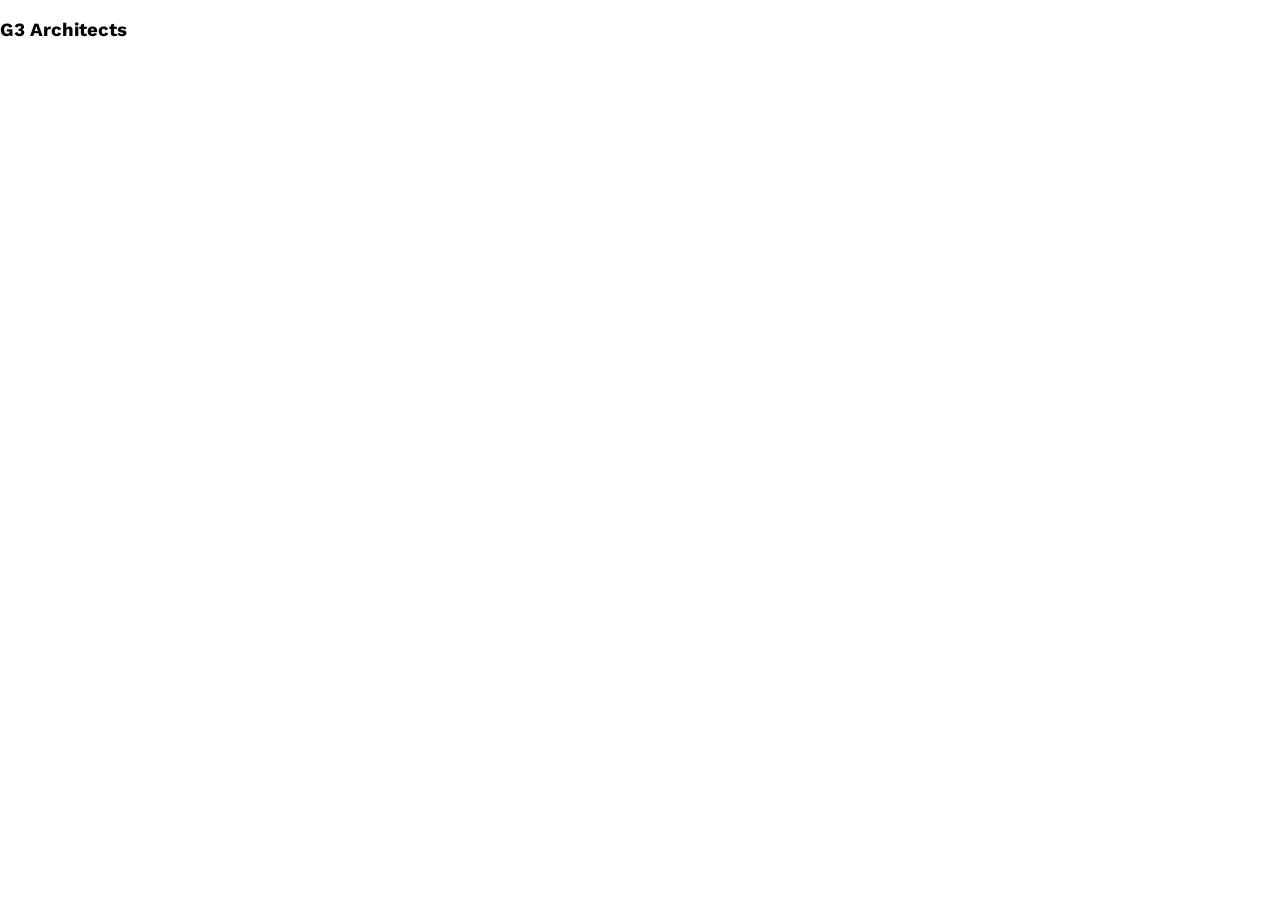
==== g3-architects-resources/index.html @ f243bf4b "G3 Architects- added font" ====
<!DOCTYPE html>
<html lang="en">
<head>
    <meta charset="UTF-8">
    <meta name="viewport" content="width=device-width, initial-scale=1.0">
    <title>Document</title>
    <link rel="stylesheet" href="styles/g3_styles.css">
</head>
<body>
    <header class="work-sans">
        <nav>
            <h3>G3 Architects</h3>
        </nav>
    </header>
</body>
</html>
---- g3-architects-resources/styles/g3_styles.css ----
@import url('https://fonts.googleapis.com/css2?family=Work+Sans:ital,wght@0,100..900;1,100..900&display=swap');


.work-sans {
  font-family: "Work Sans", sans-serif;
  font-optical-sizing: auto;
  font-weight: 400;
  font-style: normal;
}

body{
    margin: 0;
    padding: 0;
}
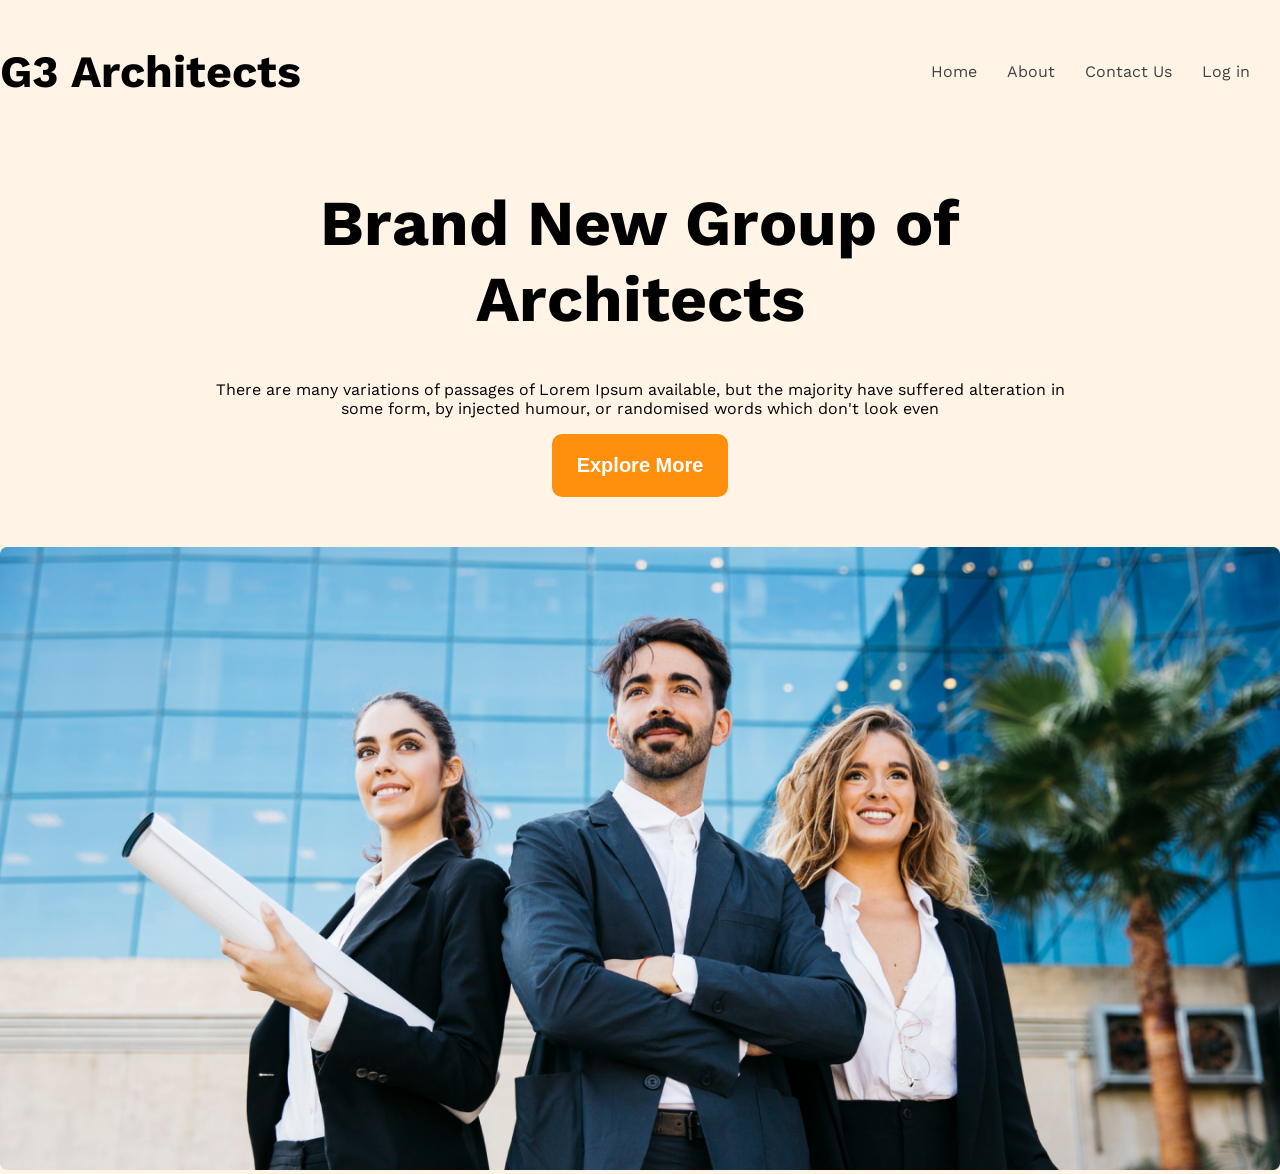
==== commit 3a9b017f: "G3 Architects- added header content including navbar and banner" ====
--- a/g3-architects-resources/index.html
+++ b/g3-architects-resources/index.html
@@ -7,10 +7,24 @@
     <link rel="stylesheet" href="styles/g3_styles.css">
 </head>
 <body>
-    <header class="work-sans">
-        <nav>
-            <h3>G3 Architects</h3>
+    <header class="work-sans bg-color">
+        <nav class="navbar display-flex">
+            <h3 class="brand">G3 Architects</h3>
+            <ul class="nav_links display-flex">
+                <li class="nav_item"><a href="" class="nav_link dark02">Home</a></li>
+                <li class="nav_item"><a href="" class="nav_link dark02">About</a></li>
+                <li class="nav_item"><a href="" class="nav_link dark02">Contact Us</a></li>
+                <li class="nav_item"><a href="" class="nav_link dark02">Log in</a></li>
+            </ul>
         </nav>
+        <div class="banner">
+            <div class="banner-content">
+                <h1 class="banner-title">Brand New Group of Architects</h1>
+                <p class="banner-description">There are many variations of passages of Lorem Ipsum available, but the majority have suffered alteration in some form, by injected humour, or randomised words which don't look even</p>
+                <button class="btn-primary">Explore More</button>
+            </div>
+            <img class="banner-img" src="images/banner.png" alt="">
+        </div>
     </header>
 </body>
 </html>
--- a/g3-architects-resources/styles/g3_styles.css
+++ b/g3-architects-resources/styles/g3_styles.css
@@ -8,7 +8,92 @@
   font-style: normal;
 }
 
+/* shared styles */
+.dark01{
+    color: rgba(19, 19, 19, 1);
+}
+
+.dark02{
+    color: rgba(66, 66, 66, 1);
+}
+
+.dark03{
+    color: rgba(114, 114, 114, 1)
+}
+
+.bg-color{
+    background-color: rgba(255, 144, 14, 0.1);
+}
+
+.display-flex{
+    display: flex;
+}
+
+.btn-primary{
+    font-weight: 600;
+    background-color: rgba(255, 144, 14, 1);
+    color: white;
+    padding: 20px 25px;
+    font-size: 1.25rem;
+    border: none;
+    border-radius: 10px;
+}
+
+
 body{
     margin: 0;
     padding: 0;
+}
+
+/* header styles */
+header{
+    width: 100vw;
+}
+/* navbar styles */
+.navbar{
+    justify-content: space-between;
+    align-items: center;
+}
+
+.brand{
+    font-weight: bold;
+    font-size: 2.8rem;
+}
+
+.nav_item{
+    list-style: none;
+    margin-right: 30px;
+}
+
+.nav_link{
+    text-decoration: none;
+}
+
+.navbar, .banner{
+    max-width: 1440px;
+    margin: 0 auto;
+}
+
+/* banner styles */
+
+.banner-content{
+    max-width: 850px;
+    margin: 0 auto;
+    text-align: center;
+    margin-bottom: 50px;
+}
+
+.banner-title{
+    font-weight: 700;
+    font-size: 4rem;
+}
+
+.banner-img{
+    width: 100%;
+}
+
+@media screen and (max-width:576px){
+    .navbar, .nav_links{
+        flex-direction: column;
+    }
 }
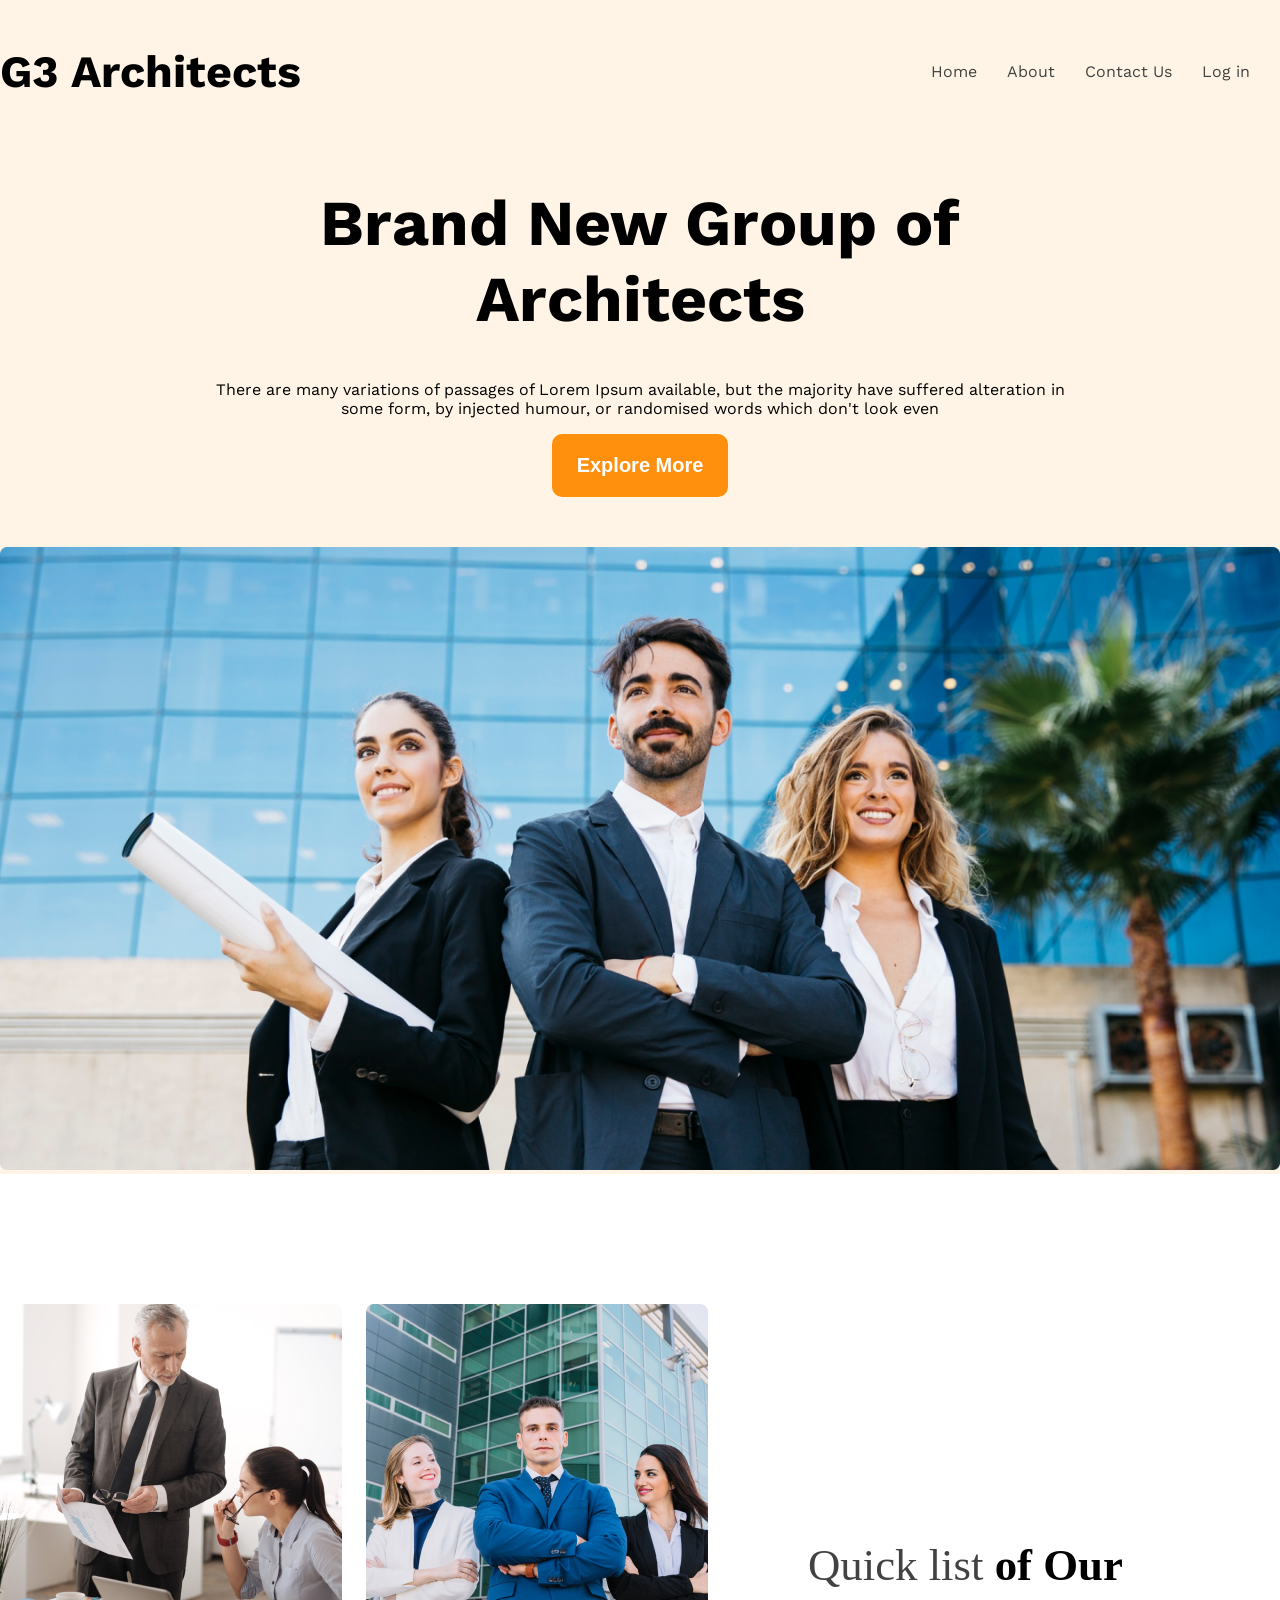
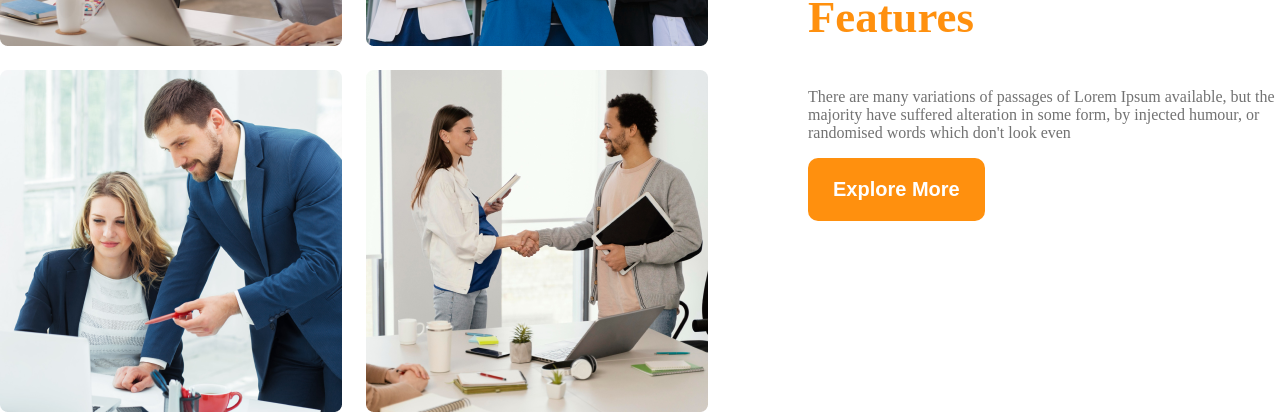
==== commit 7560b958: "G3 Architects- added teams section" ====
--- a/g3-architects-resources/index.html
+++ b/g3-architects-resources/index.html
@@ -26,5 +26,21 @@
             <img class="banner-img" src="images/banner.png" alt="">
         </div>
     </header>
+
+    <main>
+        <section class="teams display-flex">
+            <div class="team-img-container">
+                <img src="images/team1.png" alt="">
+                <img src="images/team2.png" alt="">
+                <img src="images/team3.png" alt="">
+                <img src="images/team4.png" alt="">
+            </div>
+            <div class="team-features">
+                <h3 class="feature-title"> <span id="quick-list" class="dark02">Quick list</span> of Our <span id="features">Features</span></h3>
+                <p class="feature-description dark03">There are many variations of passages of Lorem Ipsum available, but the majority have suffered alteration in some form, by injected humour, or randomised words which don't look even</p>
+                <button class="btn-primary btn-primary-res ">Explore More</button>
+            </div>
+        </section>
+    </main>
 </body>
 </html>
--- a/g3-architects-resources/styles/g3_styles.css
+++ b/g3-architects-resources/styles/g3_styles.css
@@ -39,6 +39,14 @@
     border-radius: 10px;
 }
 
+main{
+    max-width: 1440px;
+    margin: 0 auto;
+}
+
+main > section{
+    margin-top: 130px;
+}
 
 body{
     margin: 0;
@@ -46,9 +54,7 @@
 }
 
 /* header styles */
-header{
-    width: 100vw;
-}
+
 /* navbar styles */
 .navbar{
     justify-content: space-between;
@@ -92,8 +98,60 @@
     width: 100%;
 }
 
+/* team section design */
+.teams{
+    width: 100%;
+    align-items: center;
+}
+.team-img-container{
+    display: grid;
+    grid-template-columns: repeat(2,1fr);
+    gap: 24px;
+}
+.team-features{
+    max-width: 530px;
+    margin-left: 100px;
+}
+
+.feature-title{
+    font-size: 2.8rem;
+}
+
+#quick-list{
+    font-weight: 500;
+}
+#features{
+    color: #FF900E;
+}
+
+
+/* small size device */
 @media screen and (max-width:576px){
-    .navbar, .nav_links{
+    .navbar, 
+    .nav_links,
+    .teams
+    {
         flex-direction: column;
     }
+
+    .team-img-container{
+        grid-template-columns: repeat(1,1fr);
+    }
+    .team-features{
+        margin-left: 10px;
+        
+    }
+}
+
+/* medium size device */
+@media screen and (min-width:576px) and (max-width:992px){
+    .teams{
+        flex-direction: column;
+    }
+    .team-features{
+        margin: 0 auto;
+    }
+    .btn-primary-res{
+        margin-left: 180px ;
+    }
 }
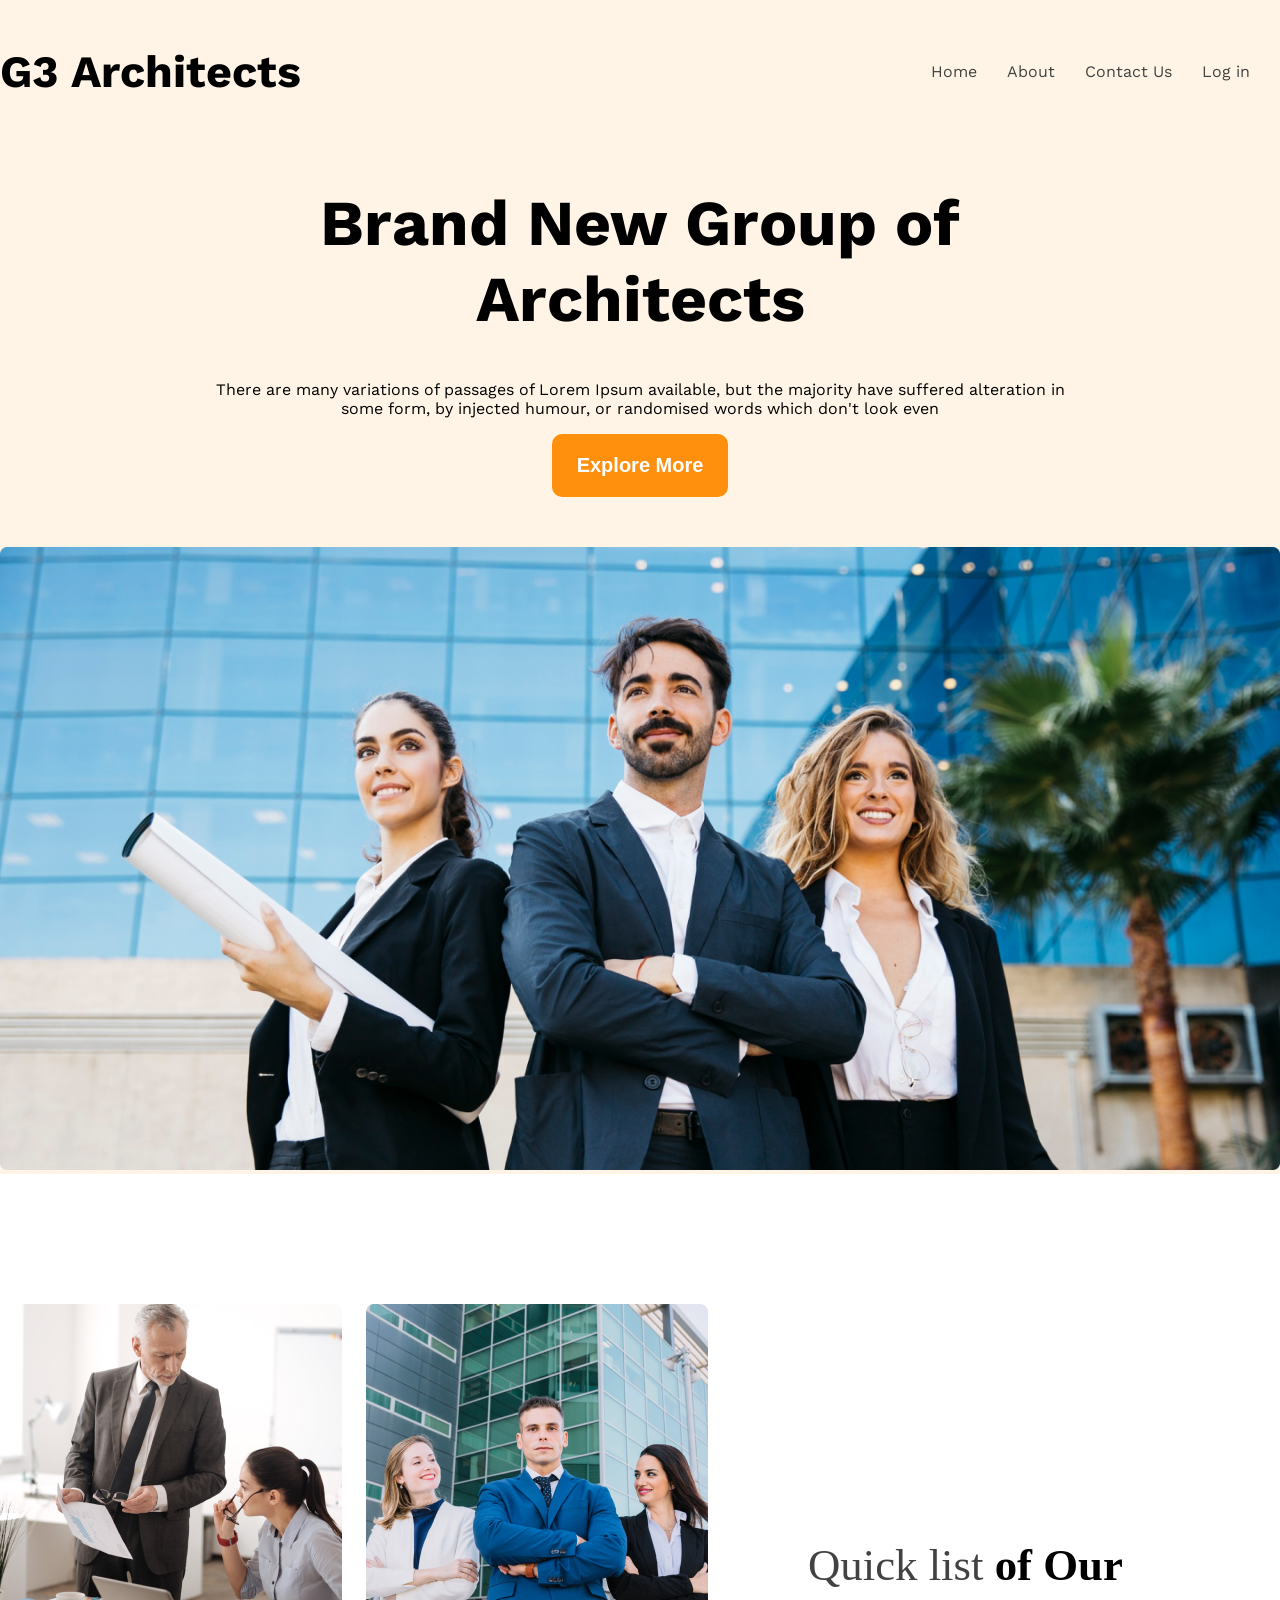
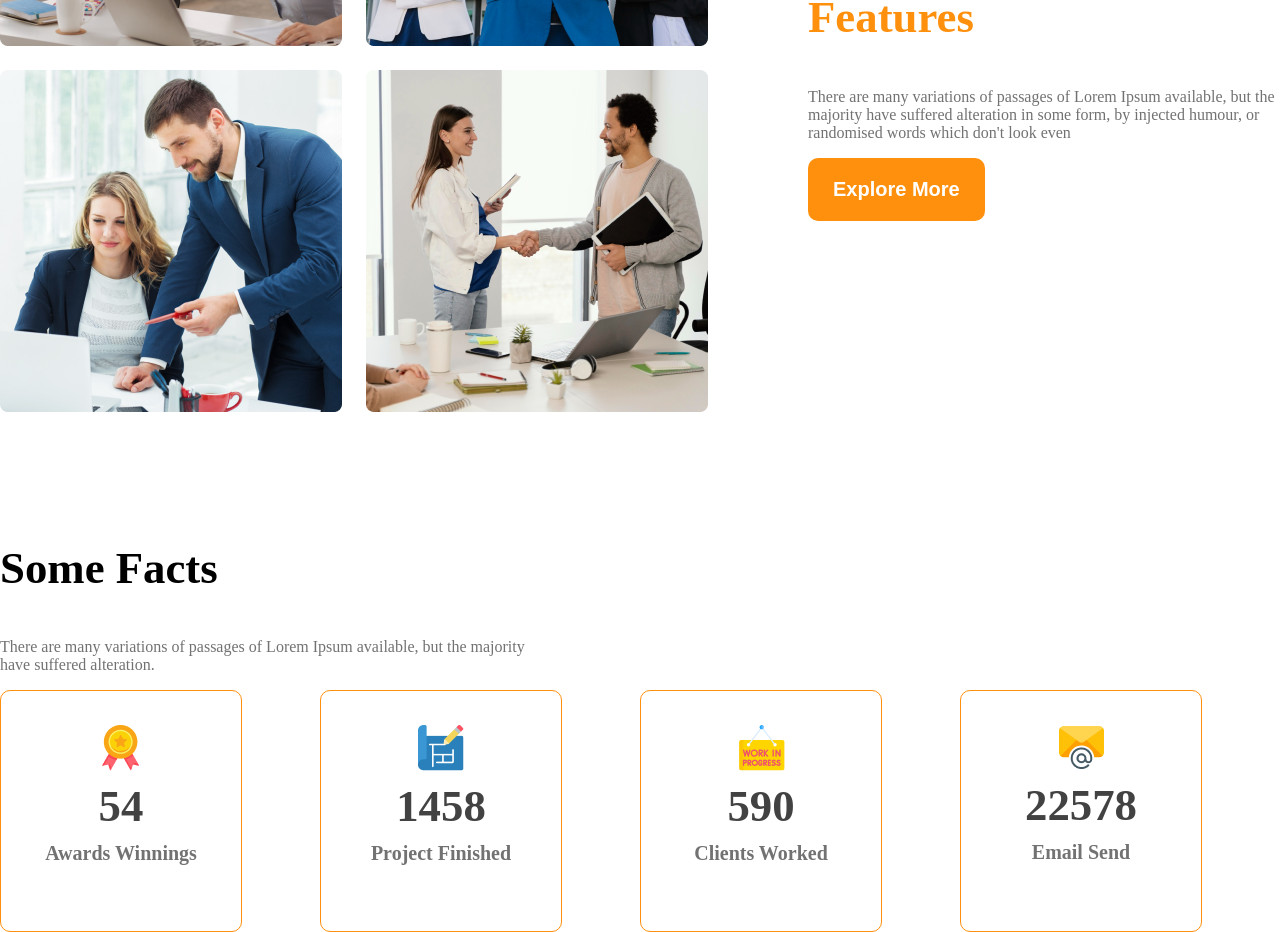
==== commit c939c43d: "added some facts section" ====
--- a/g3-architects-resources/index.html
+++ b/g3-architects-resources/index.html
@@ -36,9 +36,44 @@
                 <img src="images/team4.png" alt="">
             </div>
             <div class="team-features">
-                <h3 class="feature-title"> <span id="quick-list" class="dark02">Quick list</span> of Our <span id="features">Features</span></h3>
+                <h3 class="section-title"> <span id="quick-list" class="dark02">Quick list</span> of Our <span id="features">Features</span></h3>
                 <p class="feature-description dark03">There are many variations of passages of Lorem Ipsum available, but the majority have suffered alteration in some form, by injected humour, or randomised words which don't look even</p>
                 <button class="btn-primary btn-primary-res ">Explore More</button>
+            </div>
+        </section>
+
+        <section class="some-facts">
+            <h3 class="section-title section-title-res">Some Facts</h3>
+            <p class="dark03 fact-description">There are many variations of passages of Lorem Ipsum available, but the majority have suffered alteration.</p>
+            <div class="facts-containers">
+                <div class="fact">
+                    <div>
+                        <img src="images/icons/ribon.png" alt="">
+                        <h4 class="fact-number dark02">54</h4>
+                        <h5 class="fact-name dark03">Awards Winnings</h5>
+                    </div>
+                </div>
+                <div class="fact">
+                    <div>
+                        <img src="images/icons/projects.png" alt="">
+                        <h4 class="fact-number dark02">1458</h4>
+                        <h5 class="fact-name dark03">Project Finished</h5>
+                    </div>
+                </div>
+                <div class="fact">
+                    <div>
+                        <img src="images/icons/customers.png" alt="">
+                        <h4 class="fact-number dark02">590</h4>
+                        <h5 class="fact-name dark03">Clients Worked</h5>
+                    </div>
+                </div>
+                <div class="fact">
+                    <div>
+                        <img src="images/icons/email.png" alt="">
+                        <h4 class="fact-number dark02">22578</h4>
+                        <h5 class="fact-name dark03">Email Send</h5>
+                    </div>
+                </div>
             </div>
         </section>
     </main>
--- a/g3-architects-resources/styles/g3_styles.css
+++ b/g3-architects-resources/styles/g3_styles.css
@@ -27,6 +27,11 @@
 
 .display-flex{
     display: flex;
+}
+
+.section-title{
+    font-size: 2.8rem;
+    font-weight: 700;
 }
 
 .btn-primary{
@@ -113,9 +118,6 @@
     margin-left: 100px;
 }
 
-.feature-title{
-    font-size: 2.8rem;
-}
 
 #quick-list{
     font-weight: 500;
@@ -124,6 +126,37 @@
     color: #FF900E;
 }
 
+/* some-facts section design */
+
+.facts-containers{
+    display: grid;
+    grid-template-columns: repeat(4, 1fr);
+}
+.fact{
+    border: 1px solid #FF900E;
+    width: 240px;
+    height: 240px;
+    border-radius: 10px;
+    display: flex;
+    text-align: center;
+    flex-direction: column;
+    justify-content: center;
+    align-items: center;
+}
+.fact-number{
+    font-size: 2.8rem;
+    font-weight: 600;
+    margin-top: 5px;
+    margin-bottom: 10px;
+}
+.fact-name{
+    font-weight: 600;
+    font-size: 1.25rem;
+    margin-top: 10px;
+}
+.fact-description{
+    max-width: 540px;
+}
 
 /* small size device */
 @media screen and (max-width:576px){
@@ -134,8 +167,12 @@
         flex-direction: column;
     }
 
-    .team-img-container{
+    .team-img-container, .facts-containers{
         grid-template-columns: repeat(1,1fr);
+    }
+    .facts-containers{
+        justify-items: center;
+        gap: 24px;
     }
     .team-features{
         margin-left: 10px;
@@ -154,4 +191,16 @@
     .btn-primary-res{
         margin-left: 180px ;
     }
+    .some-facts{
+        margin-top: 80px;
+    }
+    .facts-containers{
+        grid-template-columns: repeat(2,1fr);
+        justify-items: center;
+        gap: 24px;
+        margin-top: 20px;
+    }
+    .section-title-res, .fact-description{
+        margin-left: 105px;
+    }
 }
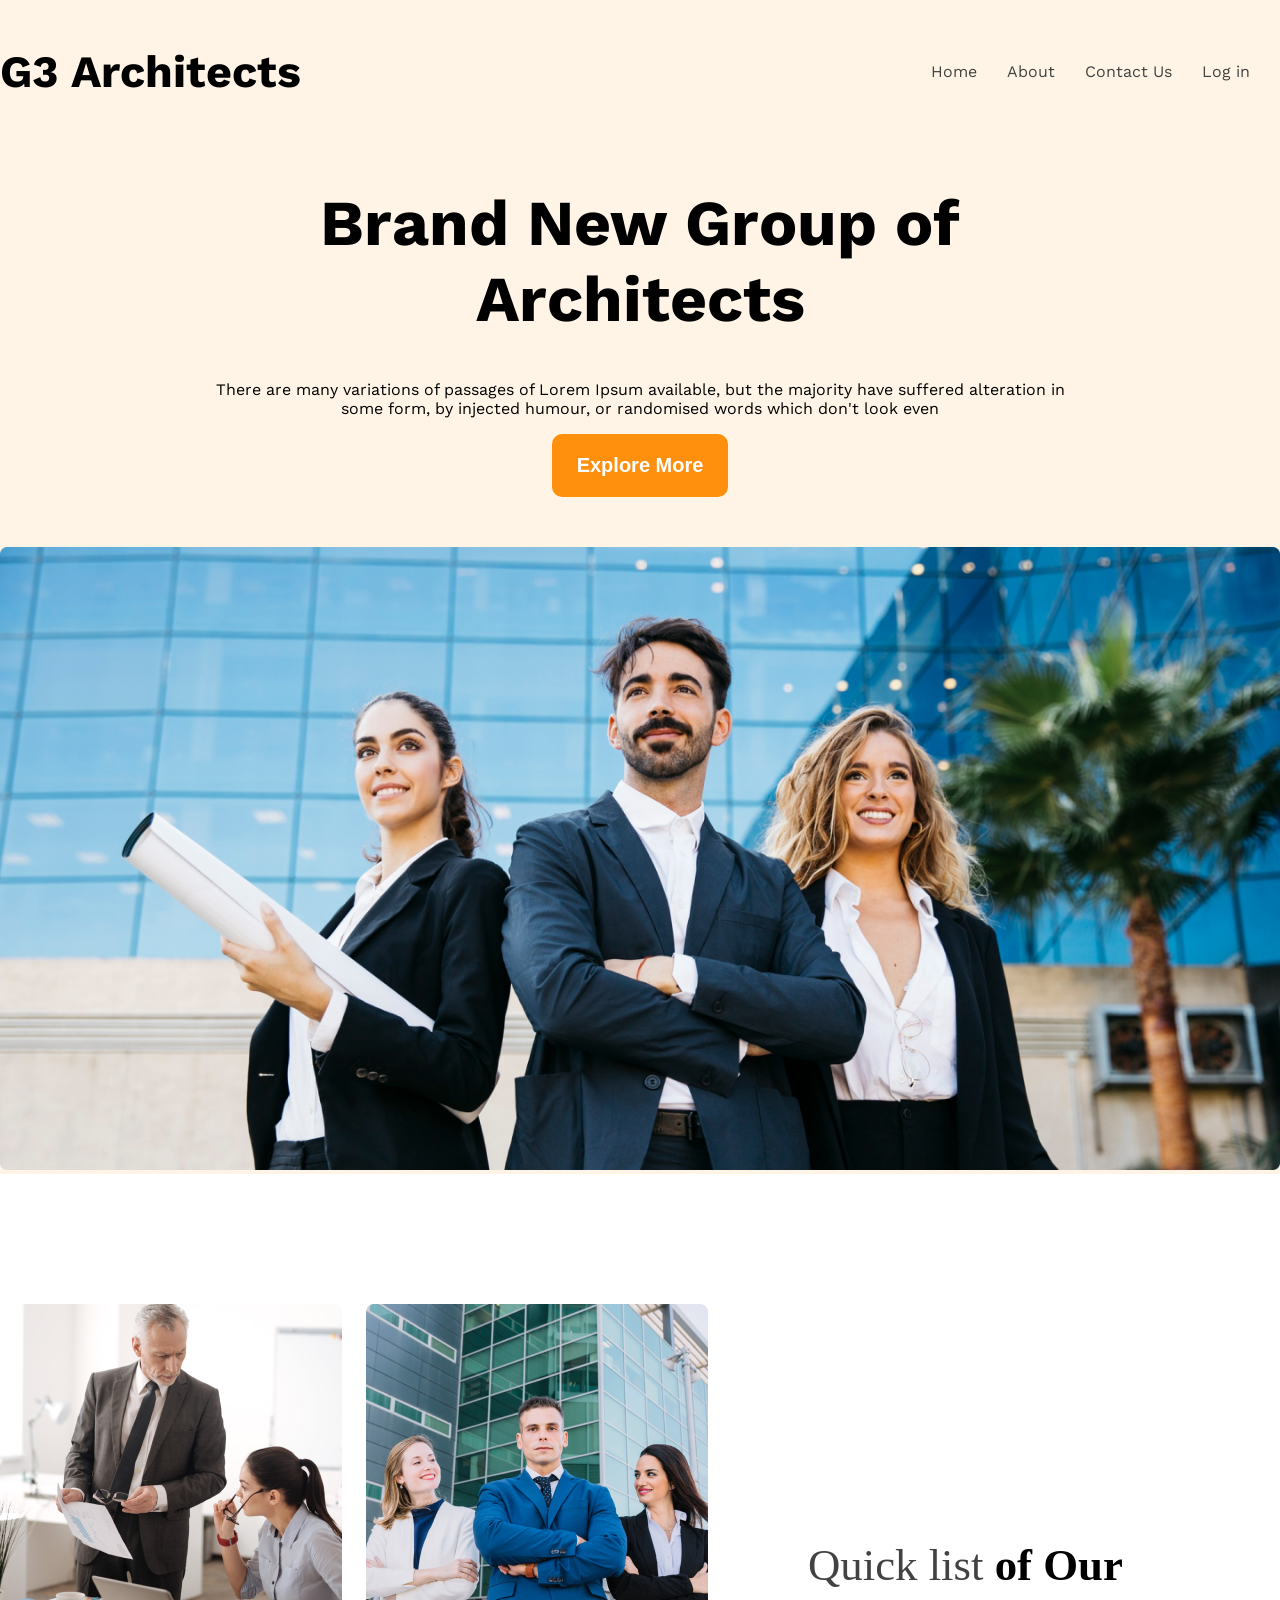
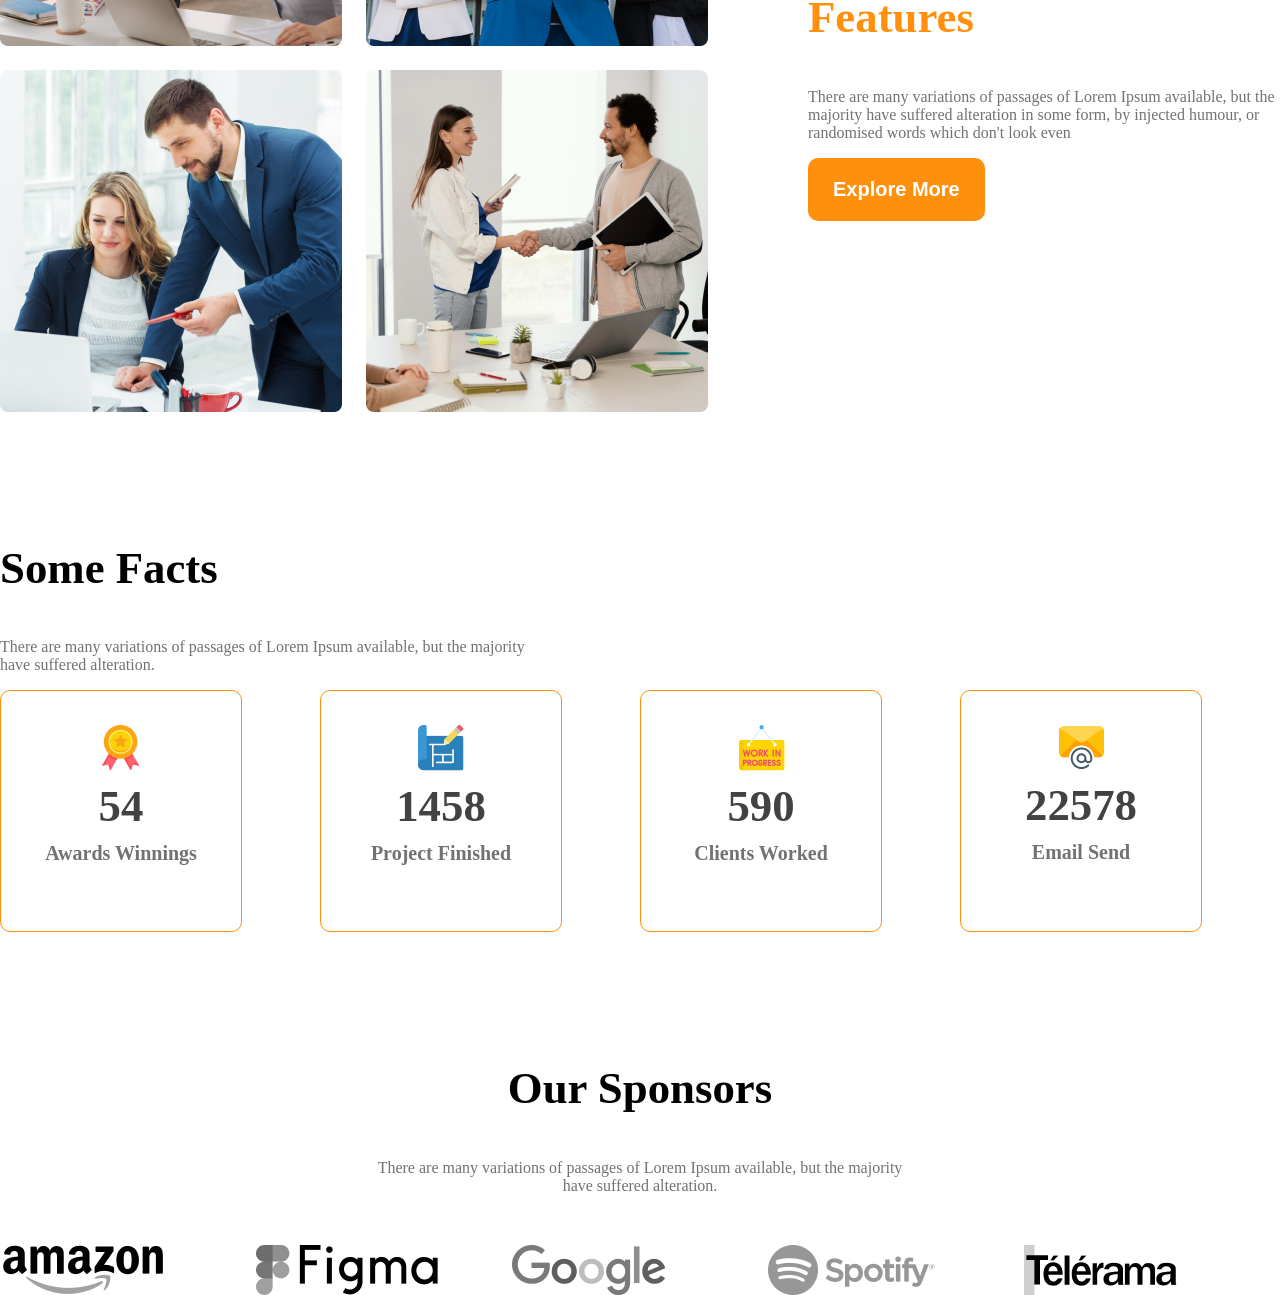
==== commit 4f99a09e: "G3 Architects- added our sponsor section" ====
--- a/g3-architects-resources/index.html
+++ b/g3-architects-resources/index.html
@@ -76,6 +76,20 @@
                 </div>
             </div>
         </section>
+
+        <section class="our-sponsors">
+            <div class="sponsor-info">
+                <h3 class="section-title">Our Sponsors</h3>
+                <p class="dark03">There are many variations of passages of Lorem Ipsum available, but the majority have suffered alteration.</p>
+            </div>
+            <div class="sponsors-company">
+                <img src="images/sponsors/amazon.png" alt="">
+                <img src="images/sponsors/figma.png" alt="">
+                <img src="images/sponsors/google.png" alt="">
+                <img src="images/sponsors/spotify.png" alt="">
+                <img src="images/sponsors/telerama.png" alt="">
+            </div>
+        </section>
     </main>
 </body>
 </html>
--- a/g3-architects-resources/styles/g3_styles.css
+++ b/g3-architects-resources/styles/g3_styles.css
@@ -158,6 +158,22 @@
     max-width: 540px;
 }
 
+/* our sponsor section design */
+.sponsor-info{
+    max-width: 540px;
+    margin: 50px auto;
+    text-align: center;
+}
+
+.sponsors-company{
+    display: grid;
+    grid-template-columns: repeat(5,1fr);
+}
+
+.sponsors-company img{
+    filter: grayscale(100%);
+}
+
 /* small size device */
 @media screen and (max-width:576px){
     .navbar, 
@@ -167,16 +183,24 @@
         flex-direction: column;
     }
 
-    .team-img-container, .facts-containers{
+    .team-img-container, 
+    .facts-containers,
+    .sponsors-company{
         grid-template-columns: repeat(1,1fr);
     }
     .facts-containers{
         justify-items: center;
         gap: 24px;
     }
+    .some-facts{
+        text-align: center;
+    }
     .team-features{
-        margin-left: 10px;
-        
+        margin-left: 10px; 
+    }
+    .sponsors-company{
+        justify-items: center;
+        gap: 50px;
     }
 }
 
@@ -203,4 +227,12 @@
     .section-title-res, .fact-description{
         margin-left: 105px;
     }
+    .our-sponsors{
+        margin-top: 80px;
+    }
+    .sponsors-company{
+        grid-template-columns: repeat(3,1fr);
+        gap: 50px;
+        margin-left: 100px;
+    }
 }
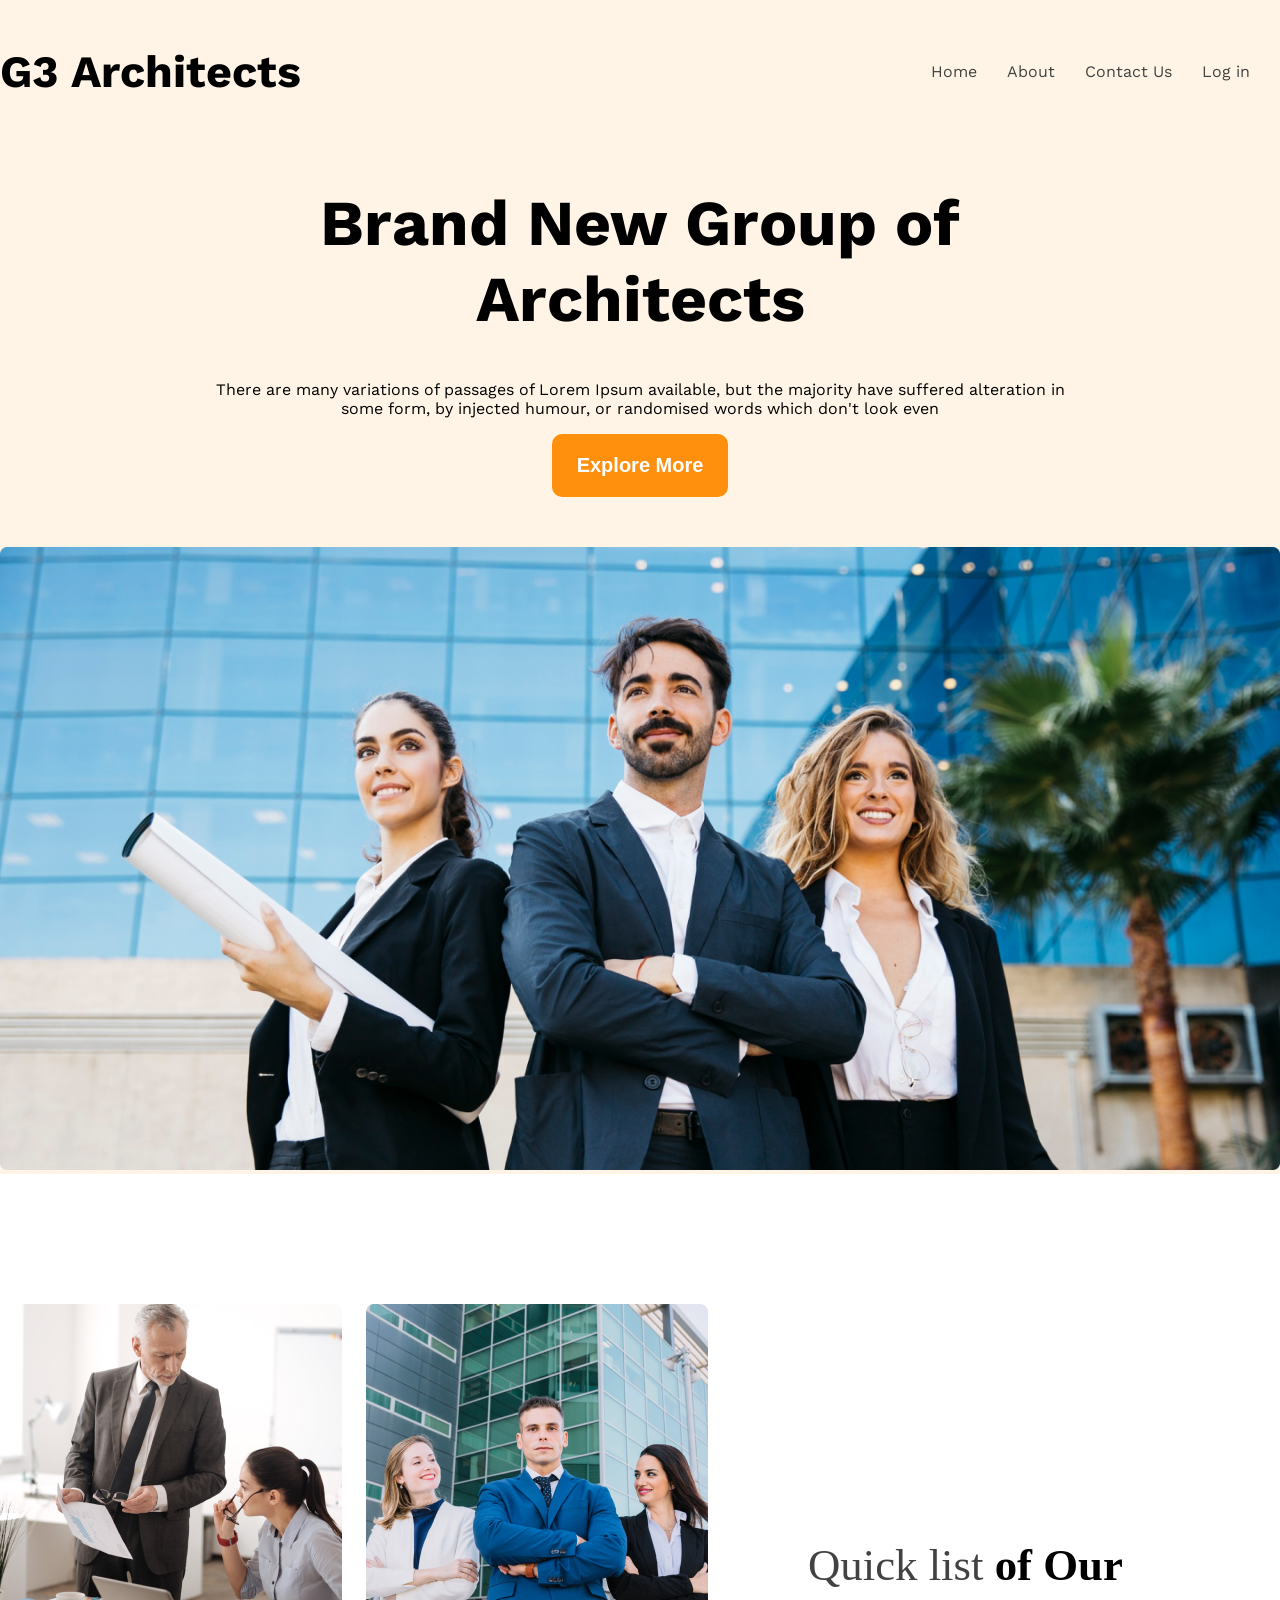
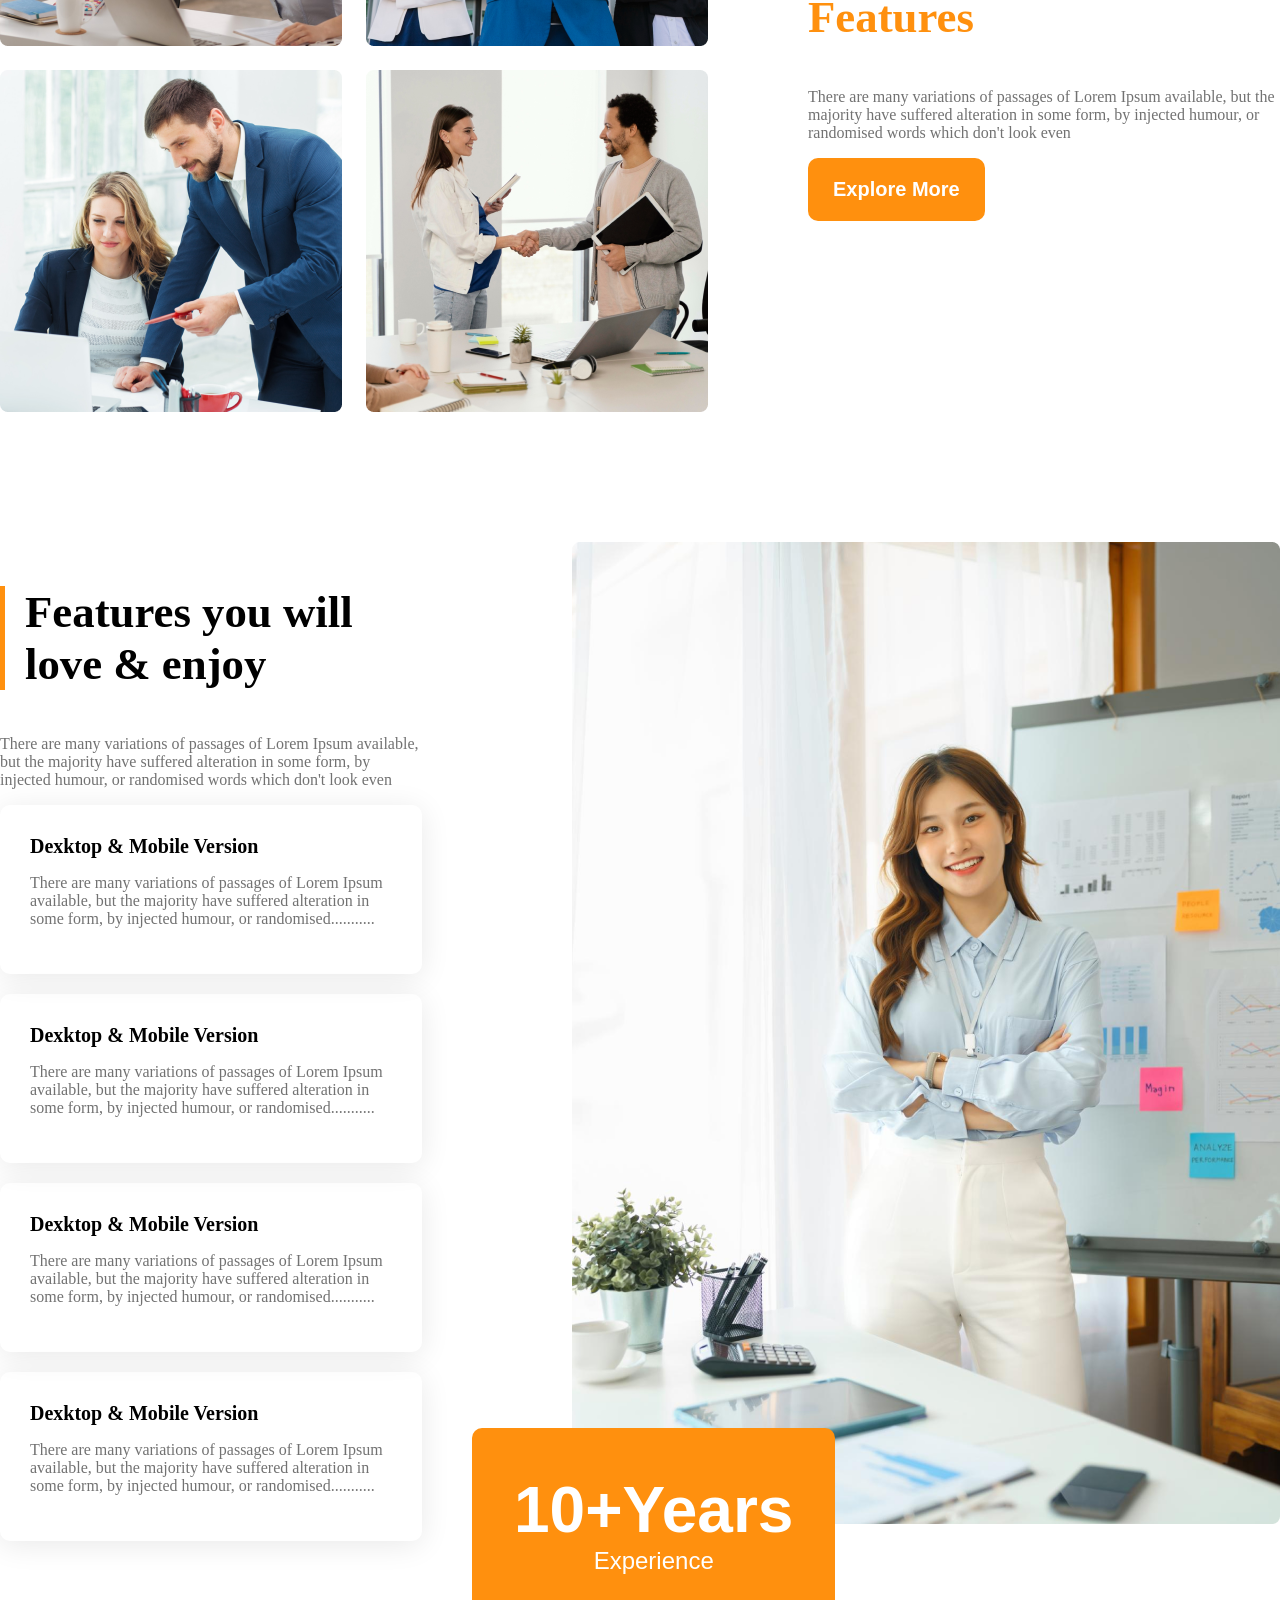
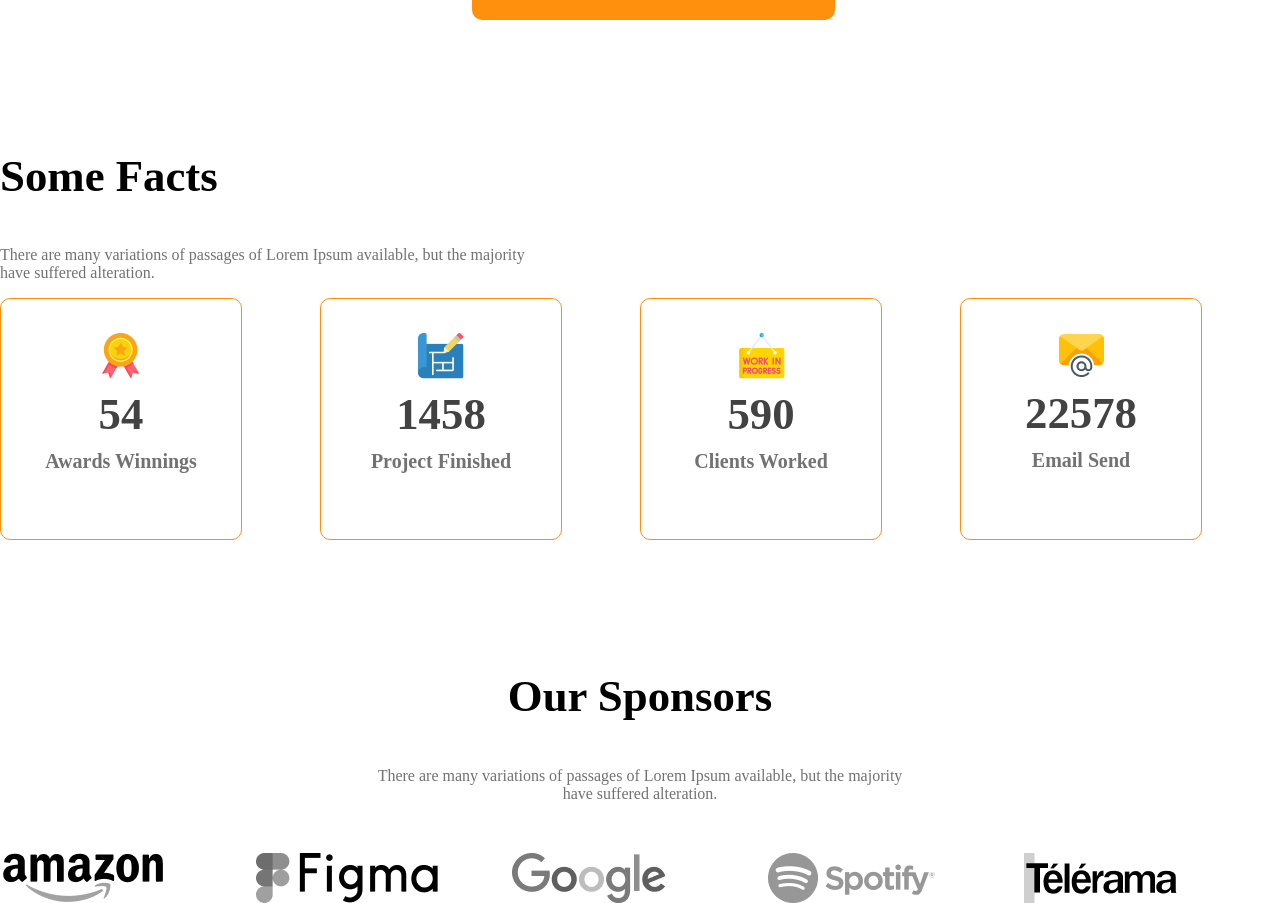
==== commit 7d2c88ab: "G3 Architects- added features section" ====
--- a/g3-architects-resources/index.html
+++ b/g3-architects-resources/index.html
@@ -39,6 +39,37 @@
                 <h3 class="section-title"> <span id="quick-list" class="dark02">Quick list</span> of Our <span id="features">Features</span></h3>
                 <p class="feature-description dark03">There are many variations of passages of Lorem Ipsum available, but the majority have suffered alteration in some form, by injected humour, or randomised words which don't look even</p>
                 <button class="btn-primary btn-primary-res ">Explore More</button>
+            </div>
+        </section>
+
+        <section class="features display-flex">
+            <div class="features-content">
+                <h3 id="feature-section-title" class="section-title">Features you will<br>love & enjoy</h3>
+                <p class="dark03">There are many variations of passages of Lorem Ipsum available, but the majority have suffered alteration in some form, by injected humour, or randomised words which don't look even</p>
+                <div class="feature-card">
+                    <h4 class="feature-card-title">Dexktop & Mobile Version</h4>
+                    <p class="dark03">There are many variations of passages of Lorem Ipsum available, but the majority have suffered alteration in some form, by injected humour, or randomised...........</p>
+                </div>
+                <div class="feature-card">
+                    <h4 class="feature-card-title">Dexktop & Mobile Version</h4>
+                    <p class="dark03">There are many variations of passages of Lorem Ipsum available, but the majority have suffered alteration in some form, by injected humour, or randomised...........</p>
+                </div>
+                <div class="feature-card">
+                    <h4 class="feature-card-title">Dexktop & Mobile Version</h4>
+                    <p class="dark03">There are many variations of passages of Lorem Ipsum available, but the majority have suffered alteration in some form, by injected humour, or randomised...........</p>
+                </div>
+                <div class="feature-card">
+                    <h4 class="feature-card-title">Dexktop & Mobile Version</h4>
+                    <p class="dark03">There are many variations of passages of Lorem Ipsum available, but the majority have suffered alteration in some form, by injected humour, or randomised...........</p>
+                </div>
+            </div>
+            <div class="featured-architect">
+                <img src="images/architect.png" alt="">
+                <button id="experirnce-badge" class="btn-primary">
+                    <span id="experience">10+Years</span>
+                    <br>
+                    <span>Experience</span>
+                </button>
             </div>
         </section>
 
--- a/g3-architects-resources/styles/g3_styles.css
+++ b/g3-architects-resources/styles/g3_styles.css
@@ -124,6 +124,41 @@
 }
 #features{
     color: #FF900E;
+}
+
+/* features section design */
+#feature-section-title{
+    border-left: 5px solid #FF900E;
+    padding-left: 20px;
+}
+
+.features{
+    gap: 150px;
+}
+
+.feature-card{
+    padding: 30px;
+    box-shadow: 0px 4px 30px 0px rgba(0, 0, 0, 0.09);
+    margin-bottom: 20px;
+    border-radius: 10px;
+}
+.feature-card-title{
+    font-weight: 600;
+    font-size: 1.25rem;
+    margin-top: 0px;
+    margin-bottom: 0px;
+}
+
+#experirnce-badge{
+    padding: 45px 42px;
+    font-size: 1.5rem;
+    font-weight: 500;
+    margin-left: -100px;
+    margin-top: -100px;
+}
+#experience{
+    font-size: 4rem;
+    font-weight: 700;
 }
 
 /* some-facts section design */
@@ -178,7 +213,8 @@
 @media screen and (max-width:576px){
     .navbar, 
     .nav_links,
-    .teams
+    .teams,
+    .features
     {
         flex-direction: column;
     }
@@ -188,6 +224,14 @@
     .sponsors-company{
         grid-template-columns: repeat(1,1fr);
     }
+    .featured-architect img{
+        width: 100%;
+    }
+    .features{
+        padding-left: 10px;
+        padding-right: 10px;
+        width: calc(100% - 20px);
+    }
     .facts-containers{
         justify-items: center;
         gap: 24px;
@@ -202,11 +246,17 @@
         justify-items: center;
         gap: 50px;
     }
+    #experirnce-badge{
+        margin-top: 20px;
+        margin-left: 20px;
+    }
 }
 
 /* medium size device */
 @media screen and (min-width:576px) and (max-width:992px){
-    .teams{
+    .teams,
+    .features
+    {
         flex-direction: column;
     }
     .team-features{
@@ -214,6 +264,14 @@
     }
     .btn-primary-res{
         margin-left: 180px ;
+    }
+    .featured-architect{
+        margin-left: 105px;
+    }
+    .features{
+        padding-left: 10px;
+        padding-right: 10px;
+        width: calc(100% - 20px);
     }
     .some-facts{
         margin-top: 80px;
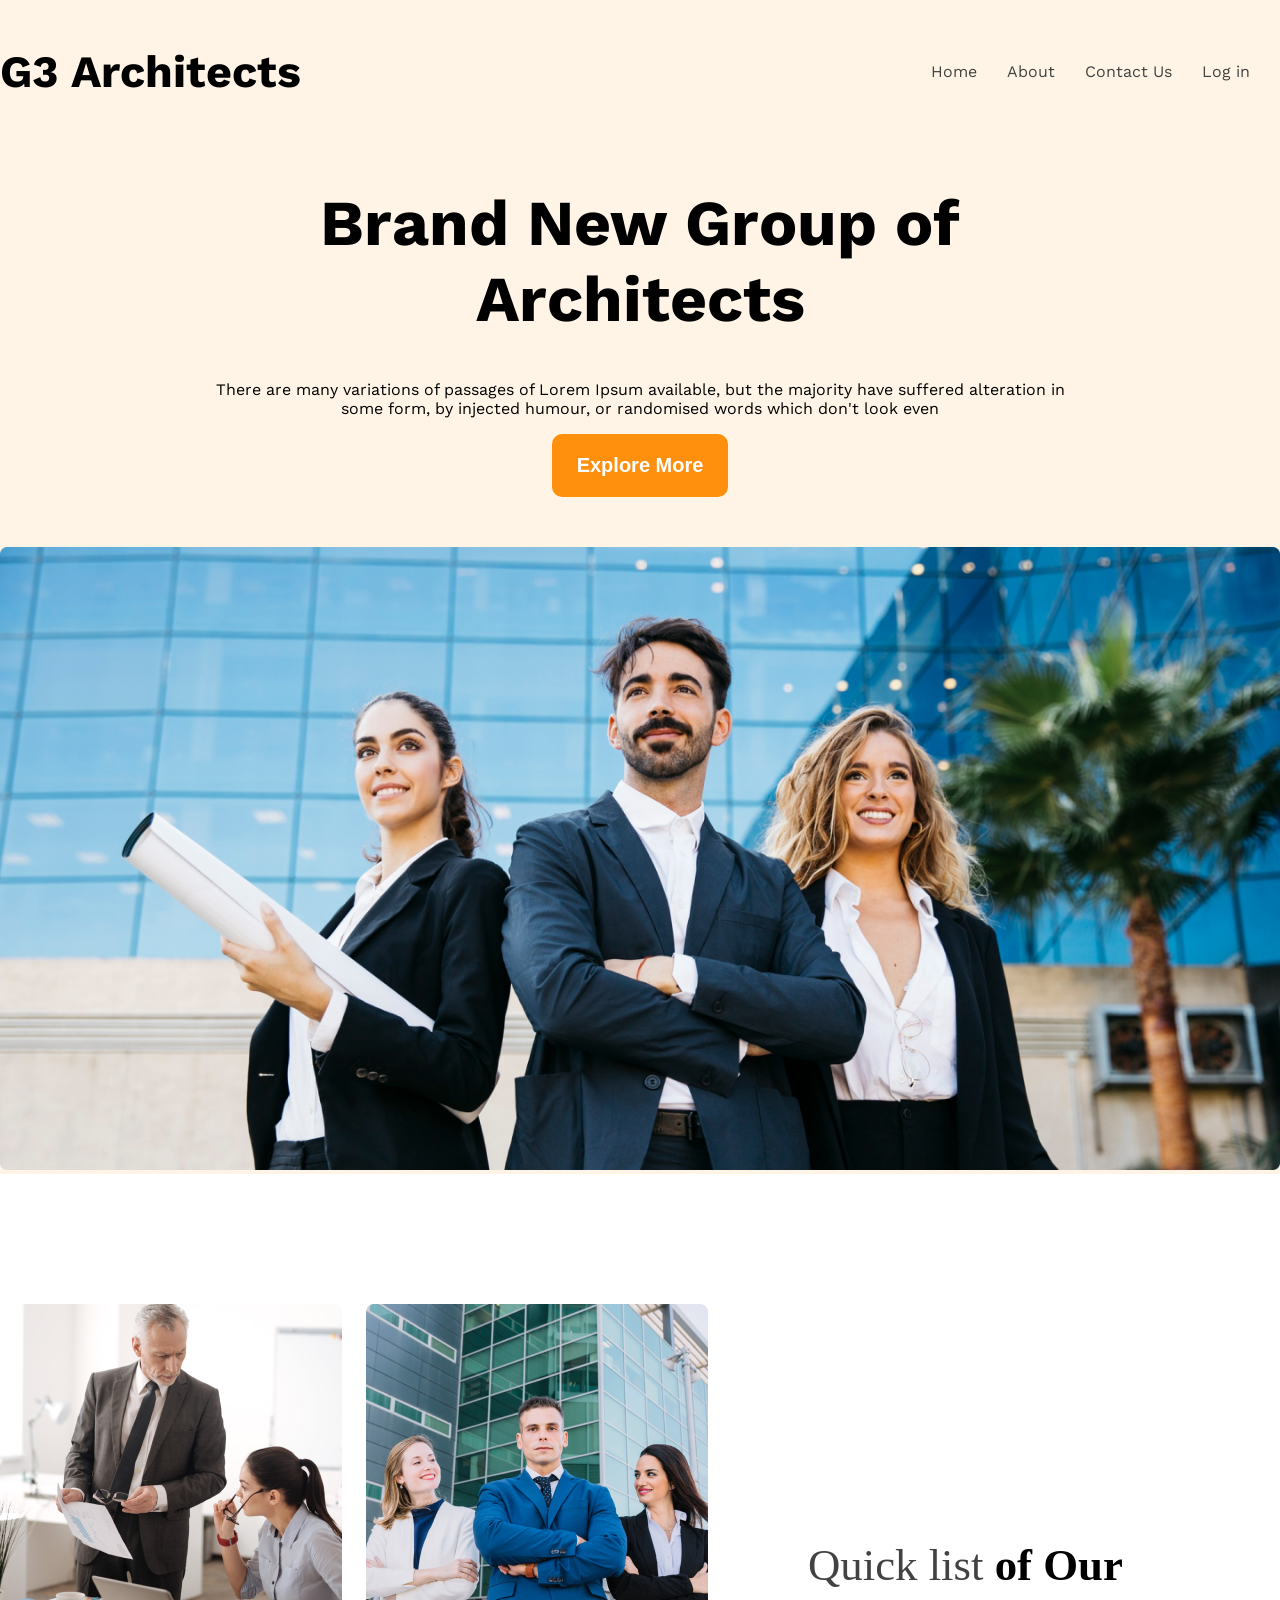
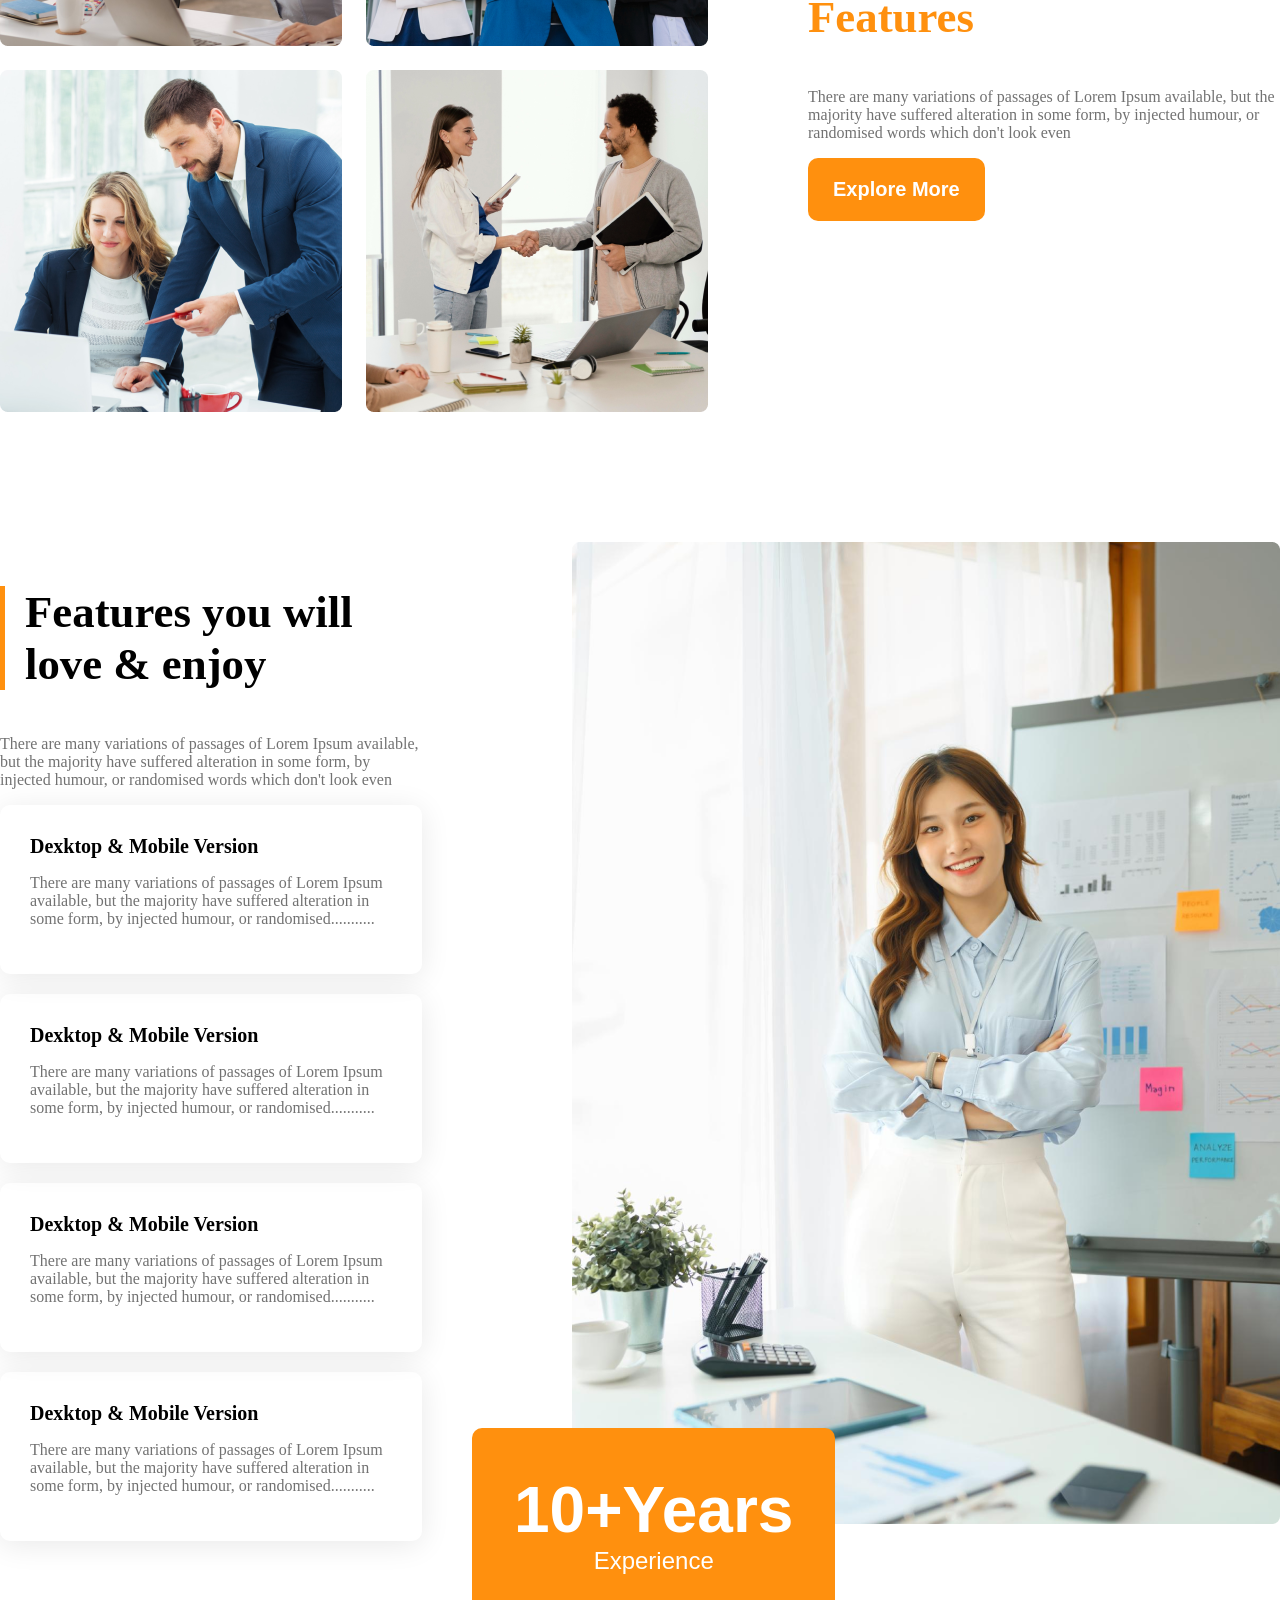
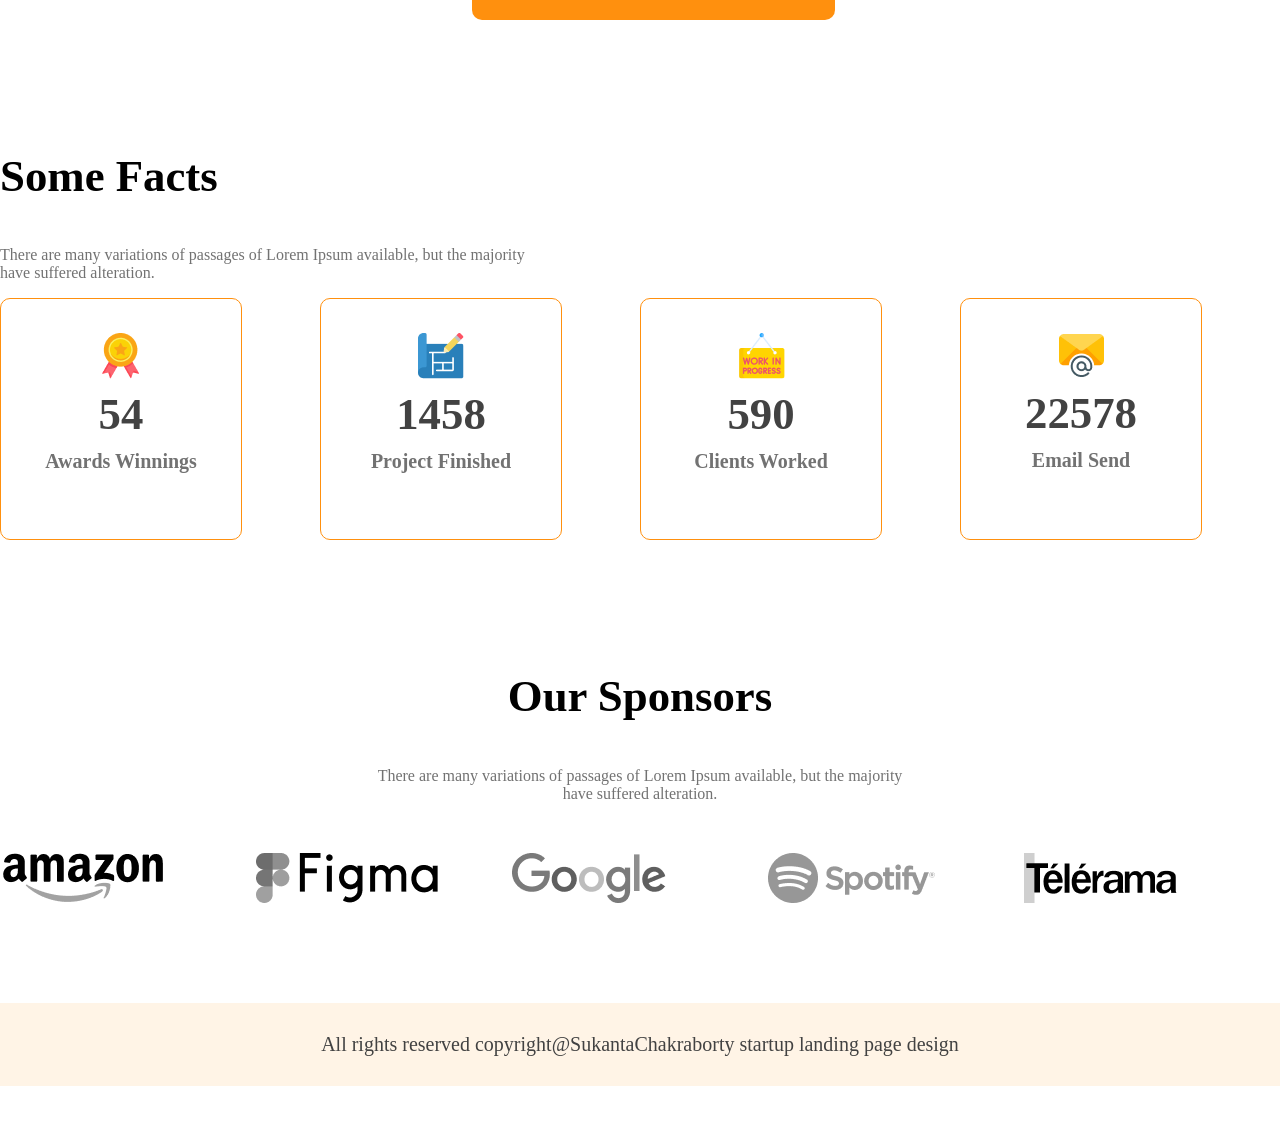
==== commit 43951cfb: "G3 Architects- added footer section" ====
--- a/g3-architects-resources/index.html
+++ b/g3-architects-resources/index.html
@@ -121,6 +121,11 @@
                 <img src="images/sponsors/telerama.png" alt="">
             </div>
         </section>
+
     </main>
+
+    <footer class="footer bg-color dark02">
+        <p>All rights reserved copyright@SukantaChakraborty startup landing page design</p>
+    </footer>
 </body>
 </html>
--- a/g3-architects-resources/styles/g3_styles.css
+++ b/g3-architects-resources/styles/g3_styles.css
@@ -80,7 +80,7 @@
     text-decoration: none;
 }
 
-.navbar, .banner{
+.navbar, .banner, .footer{
     max-width: 1440px;
     margin: 0 auto;
 }
@@ -209,6 +209,18 @@
     filter: grayscale(100%);
 }
 
+/* footer design */
+.footer{
+    padding: 10px;
+    text-align: center;
+    margin-top: 100px;
+    margin-bottom: 50px;
+}
+
+.footer p{
+    font-size: 1.25rem;
+}
+
 /* small size device */
 @media screen and (max-width:576px){
     .navbar, 
